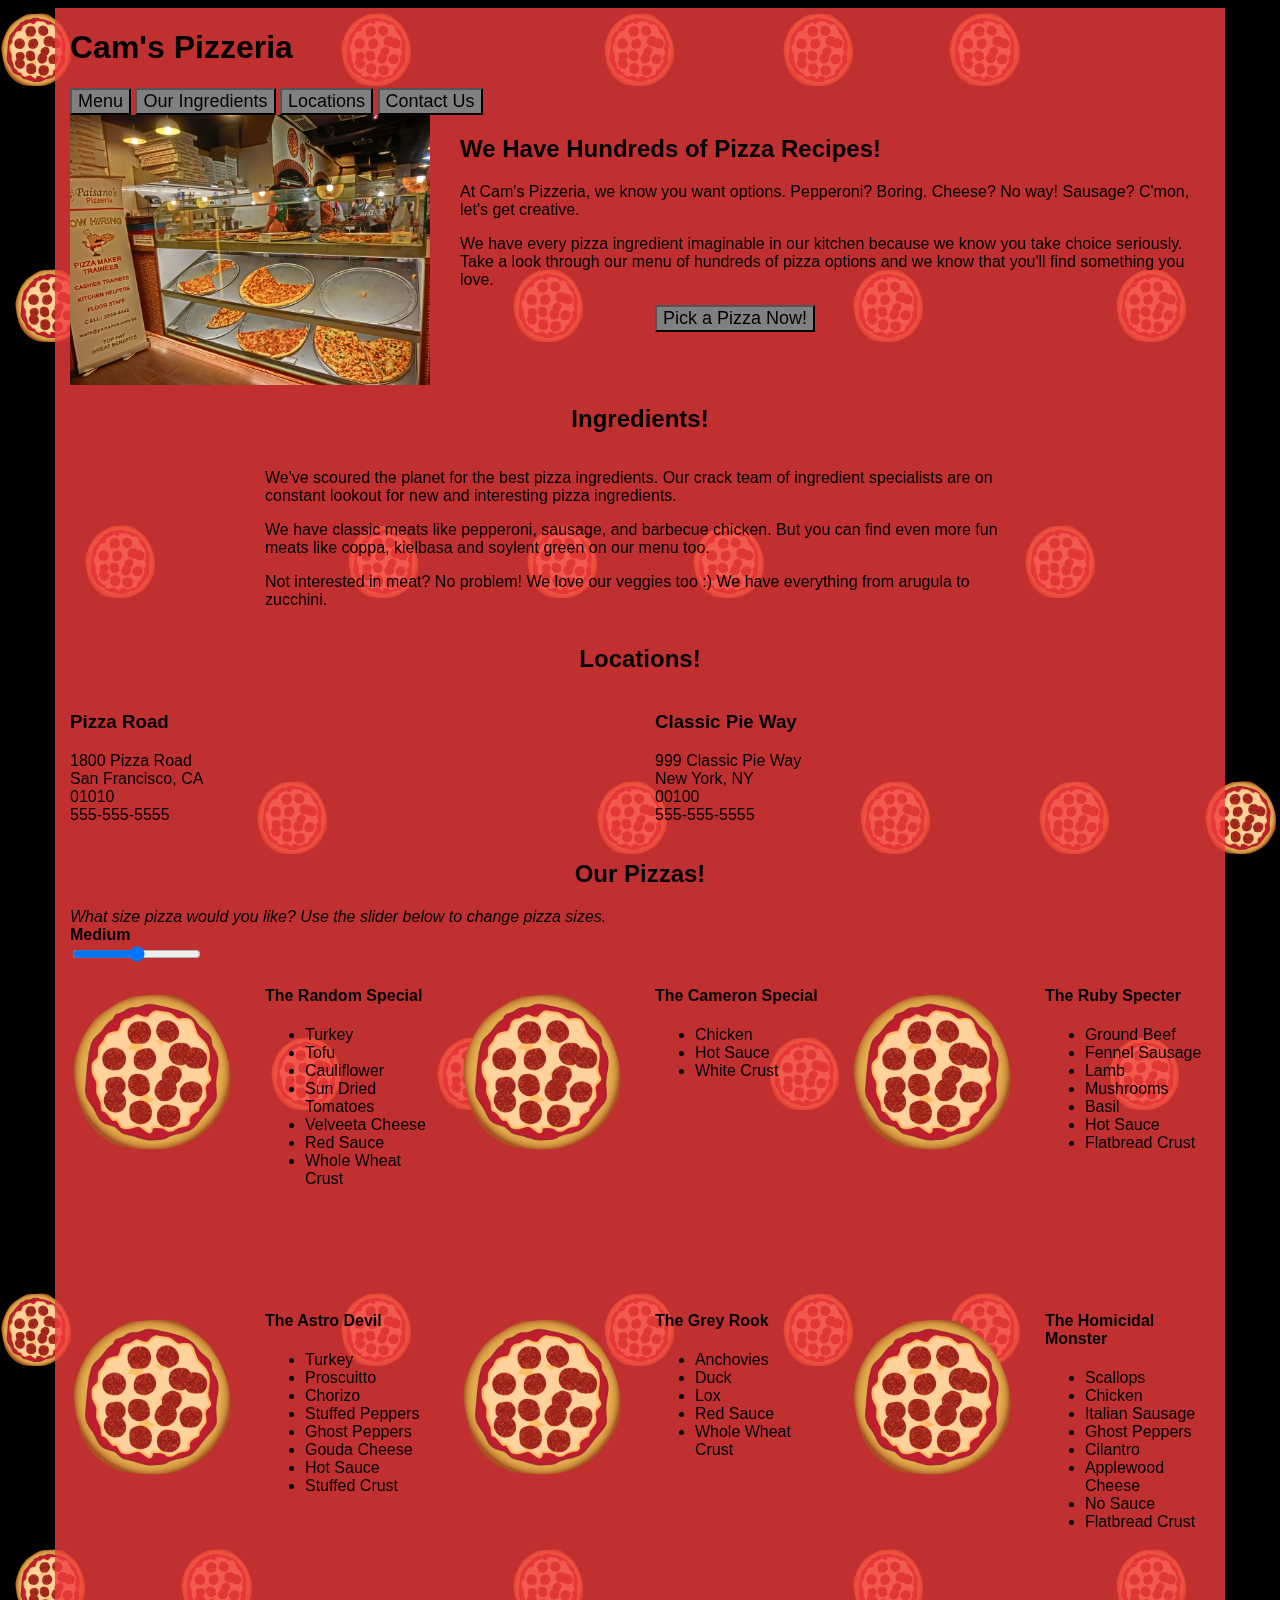
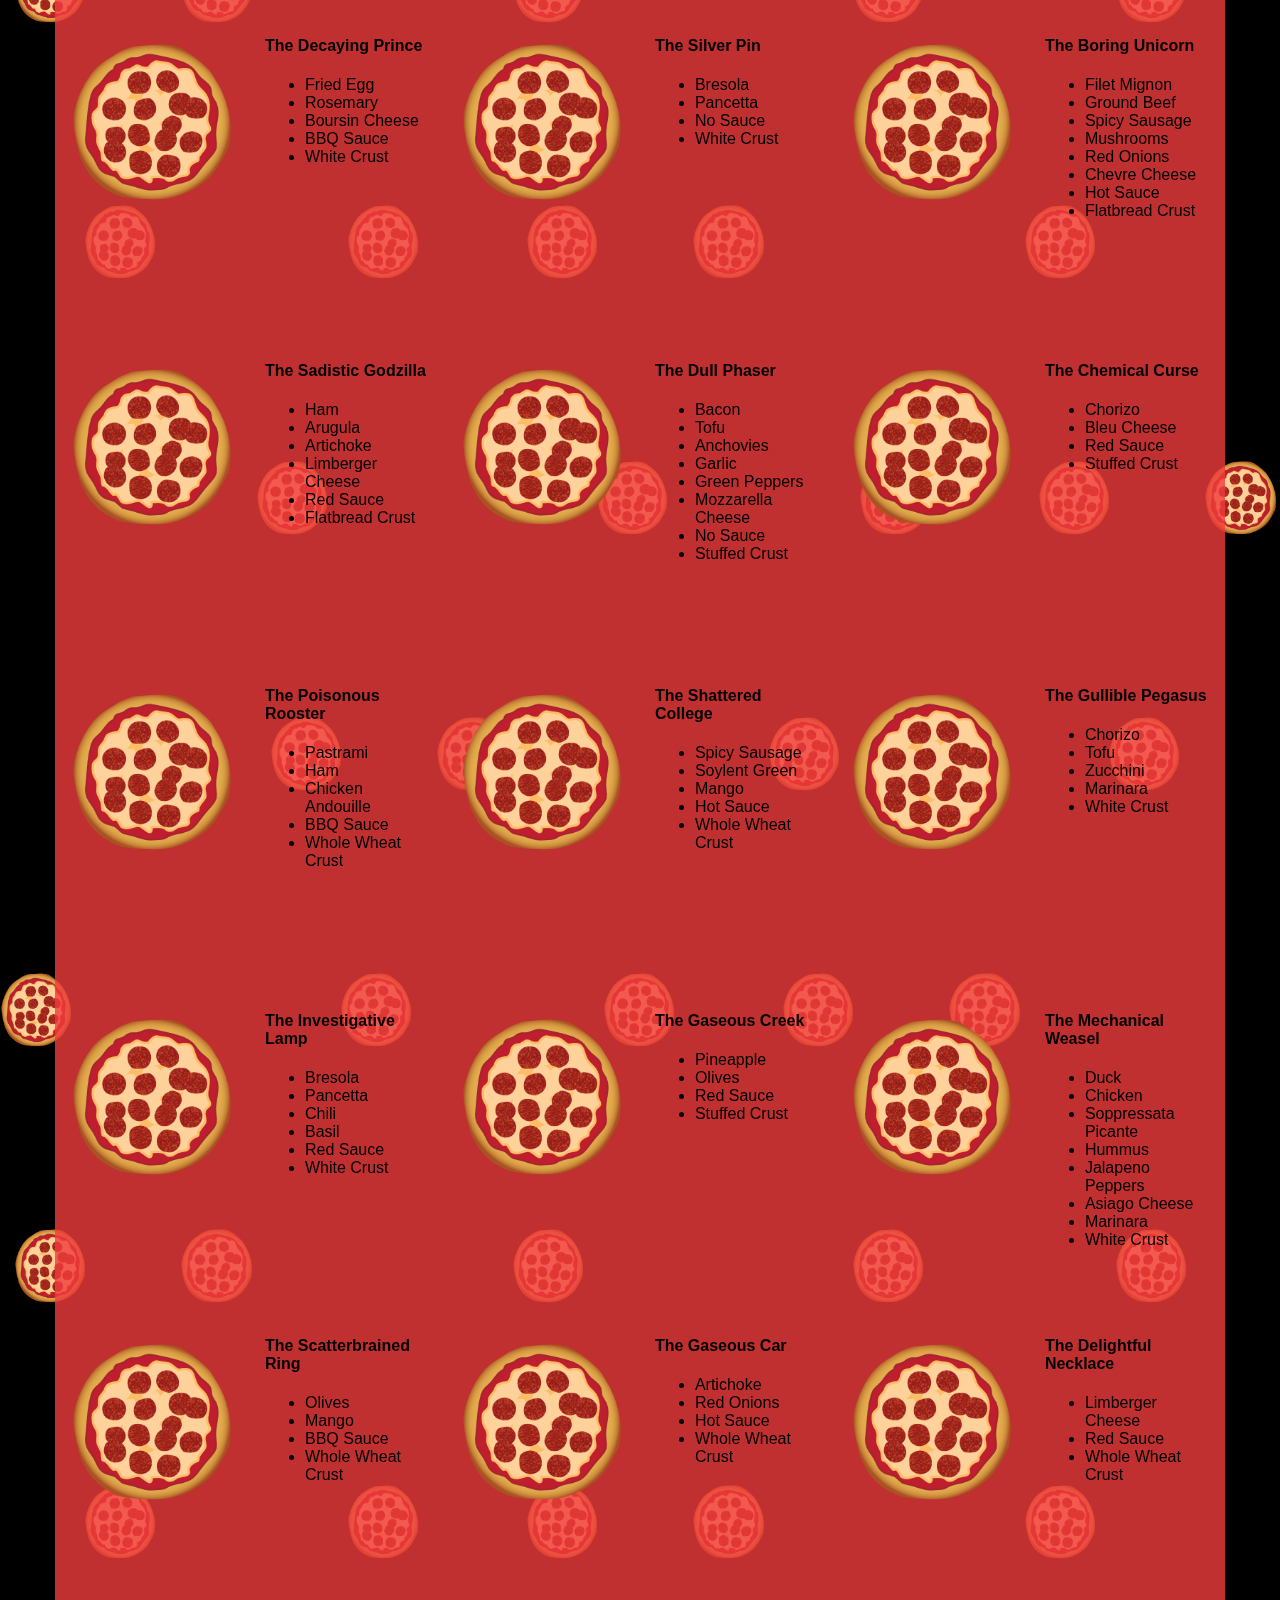
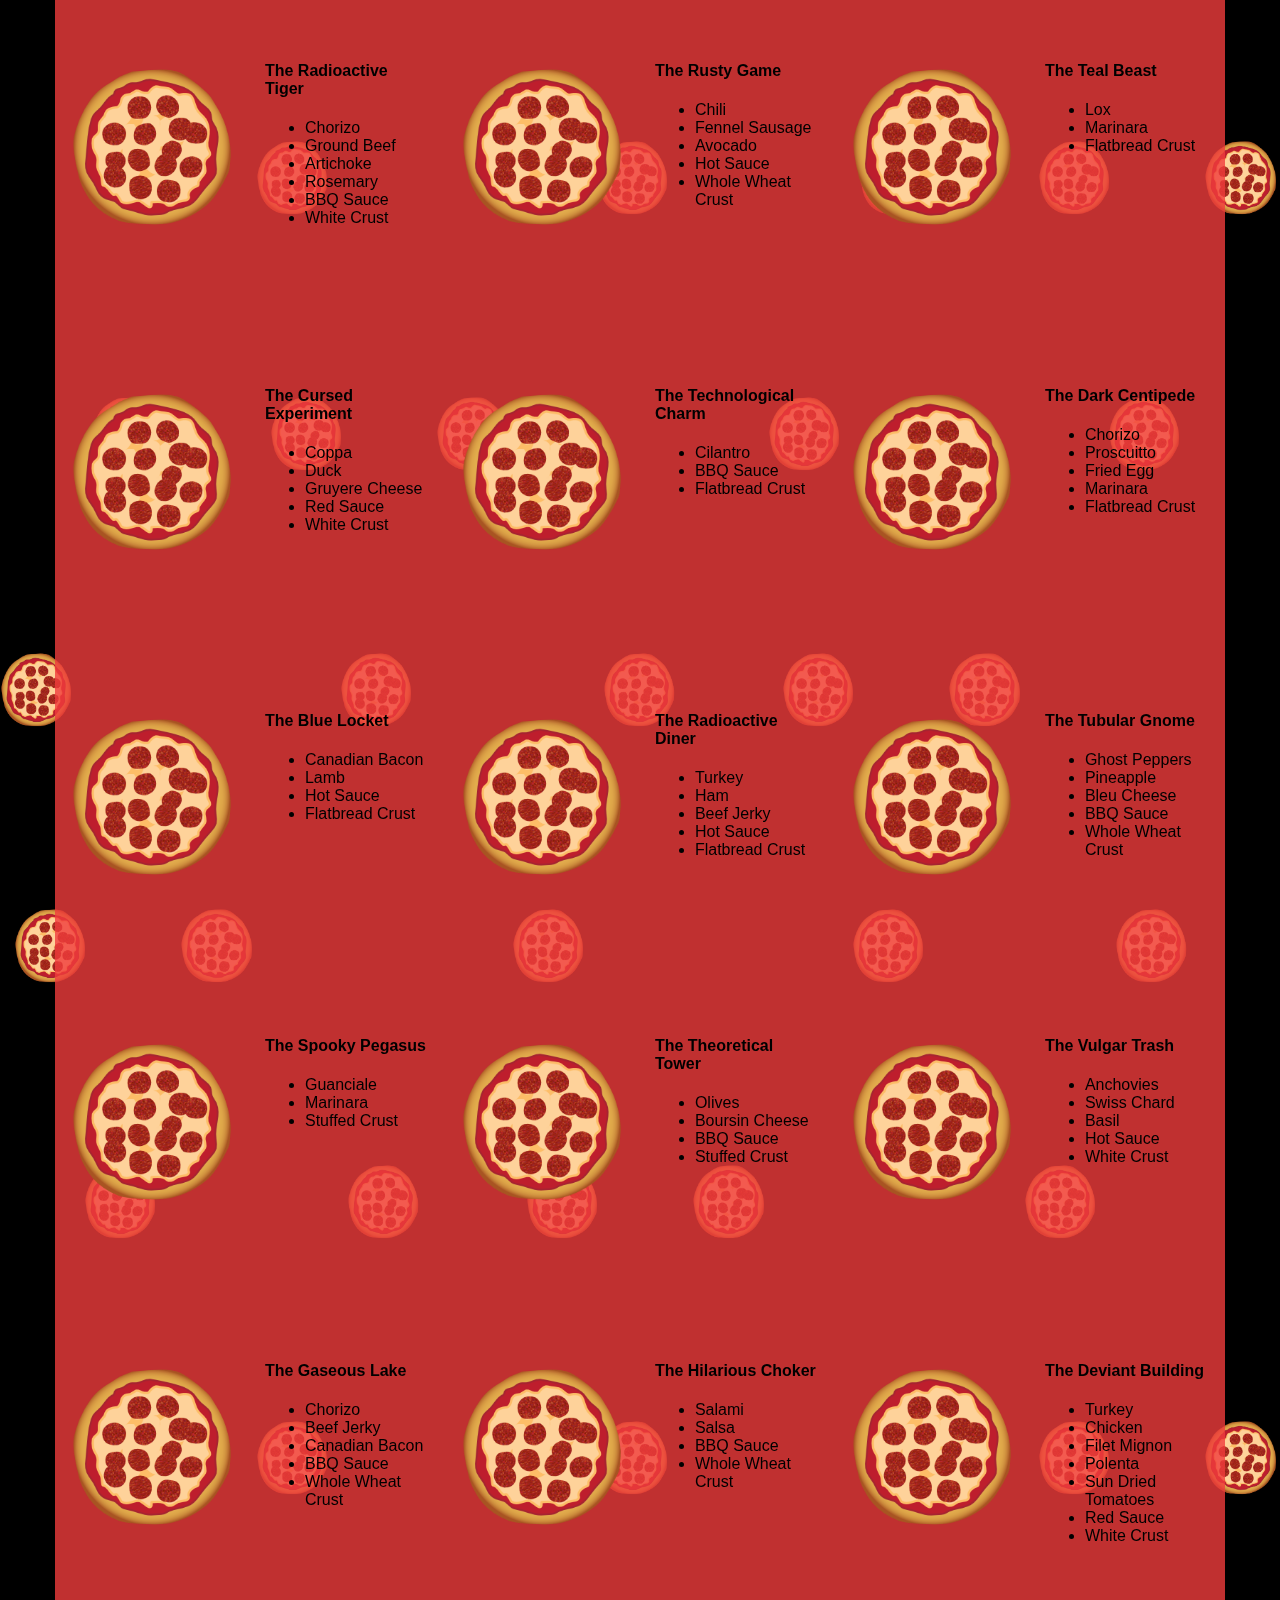
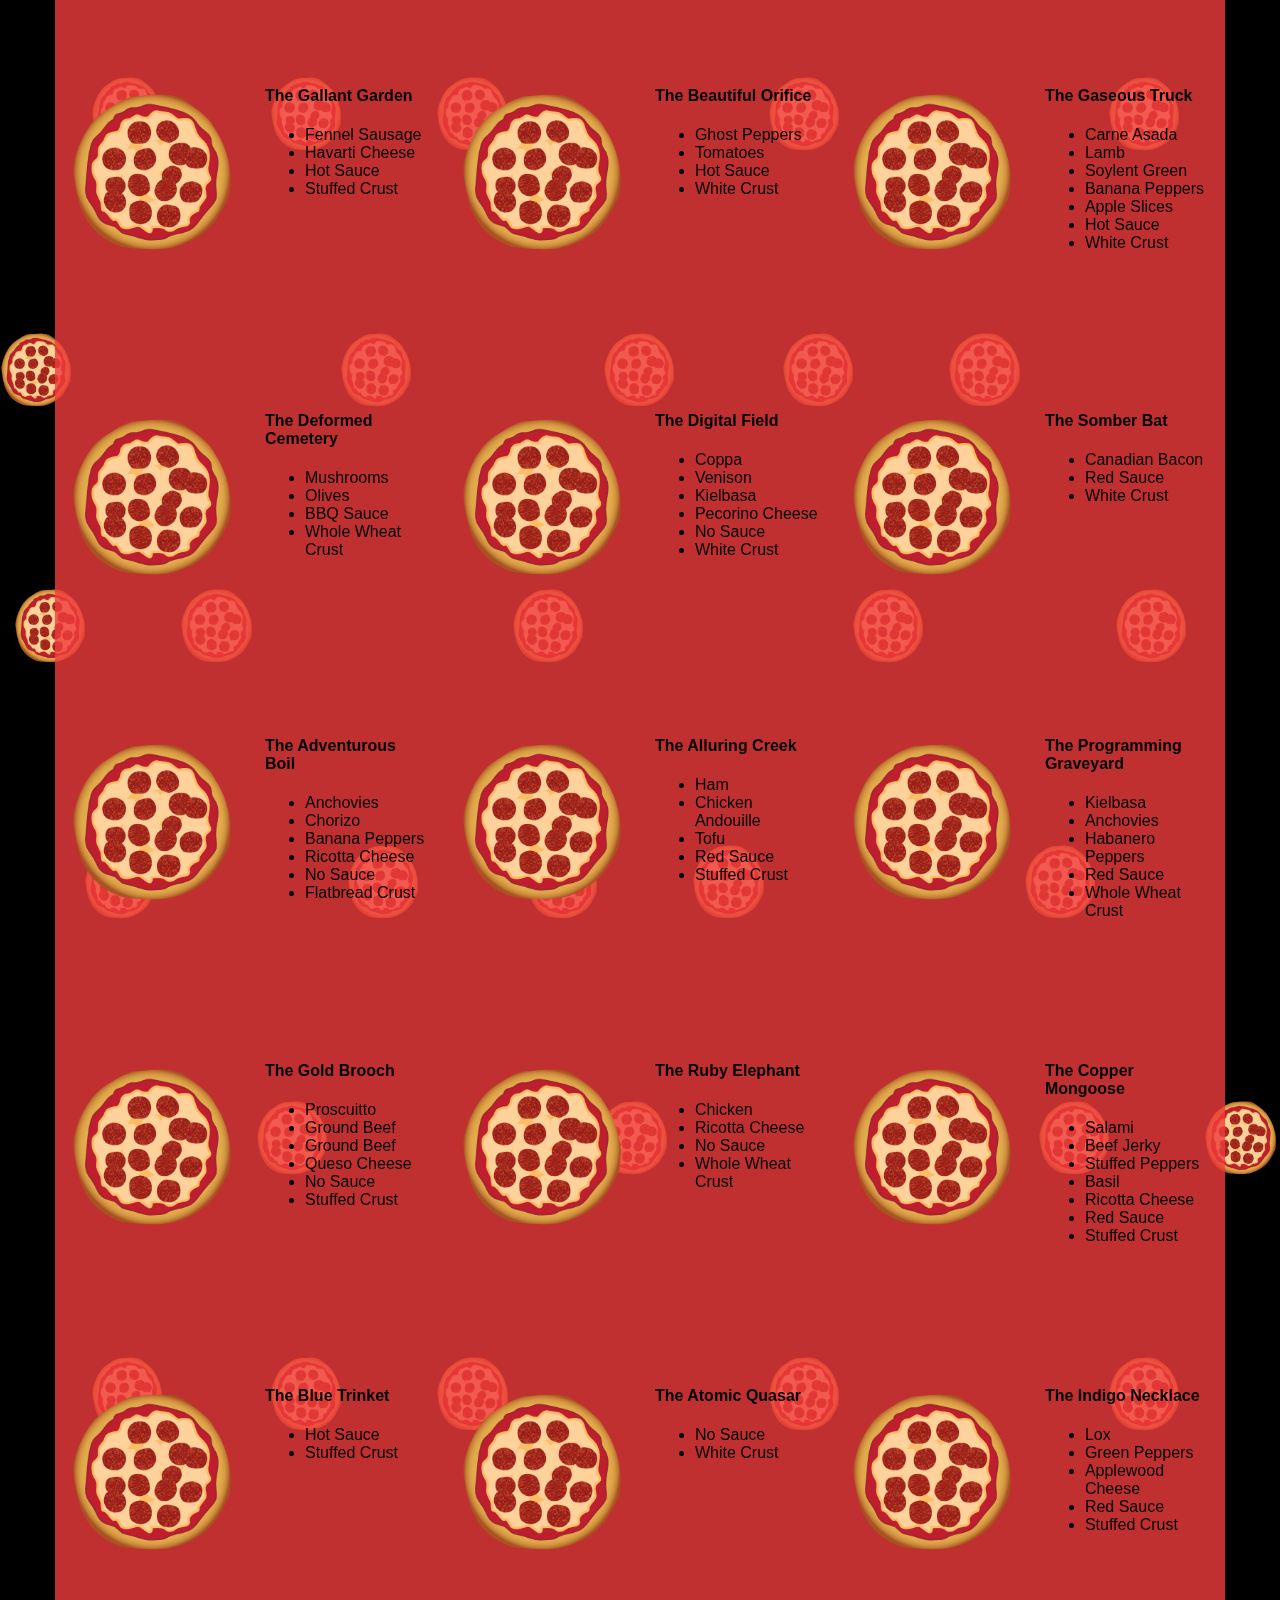
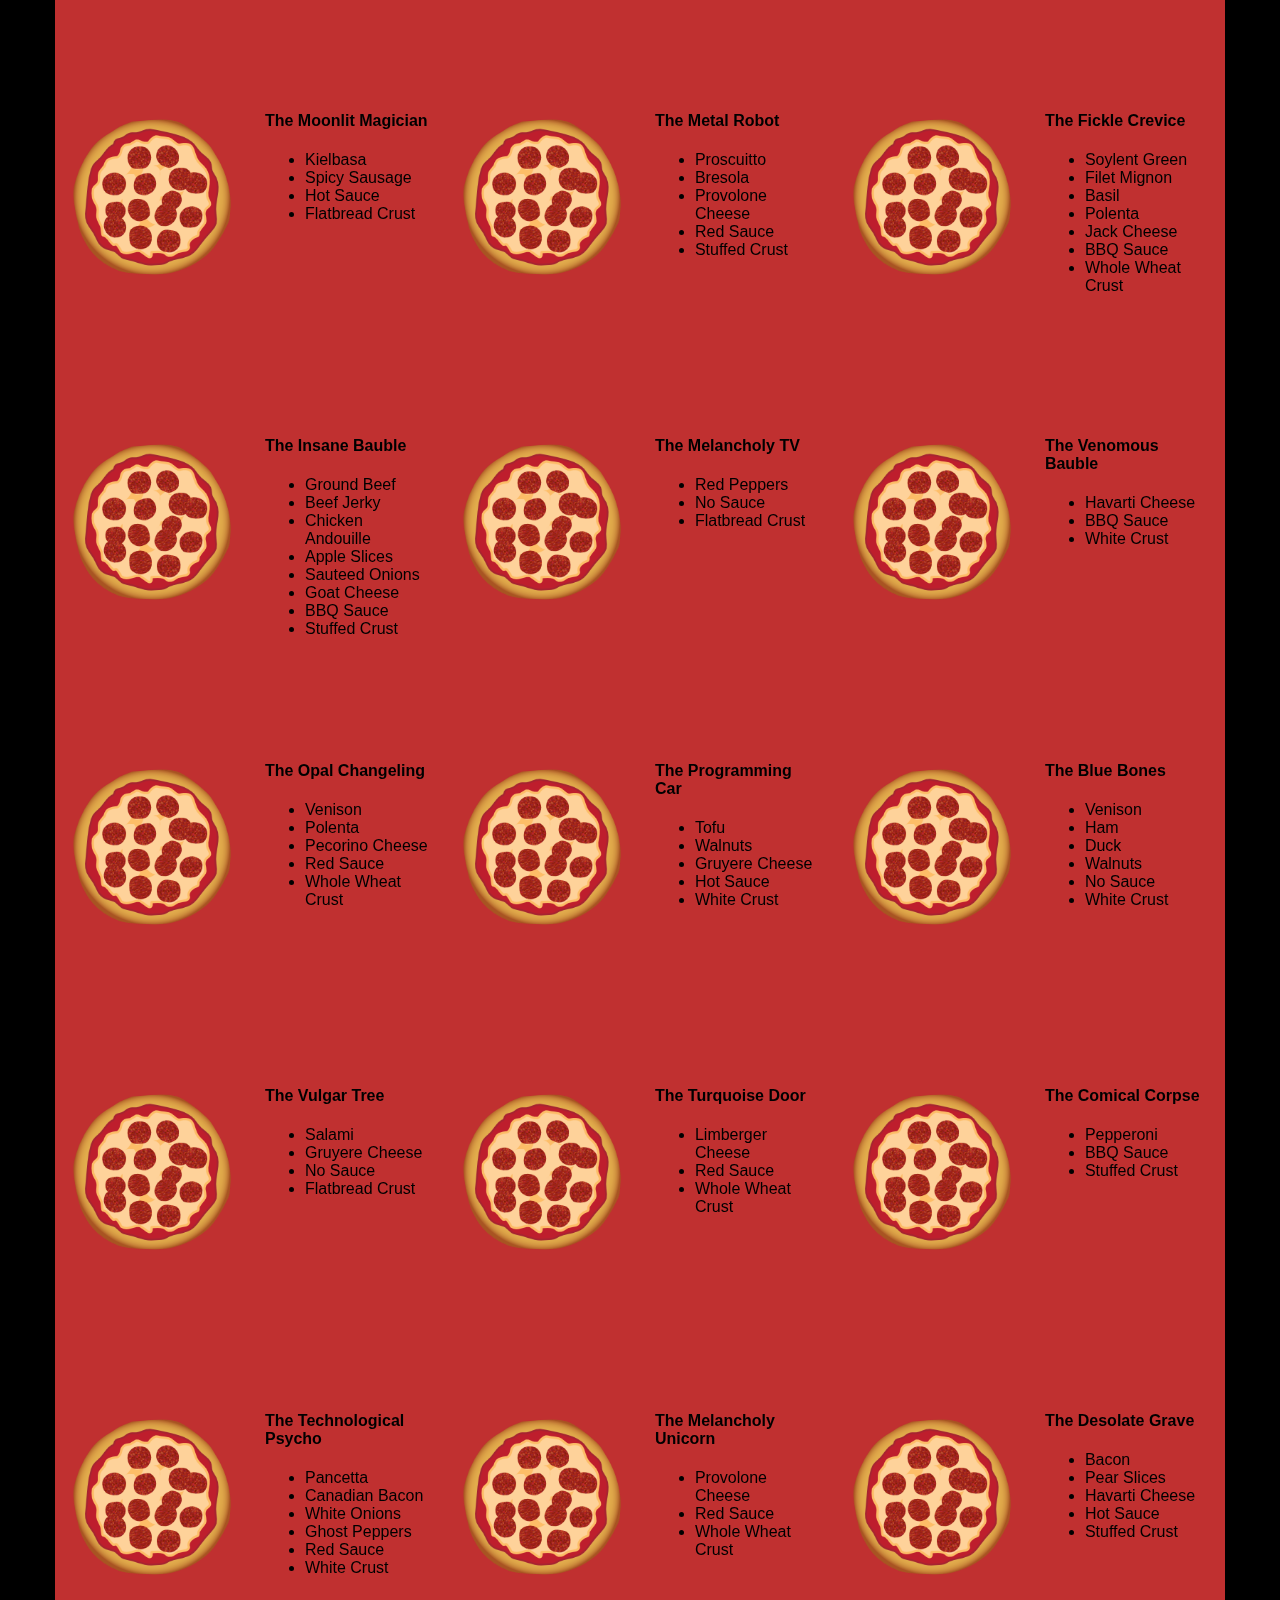
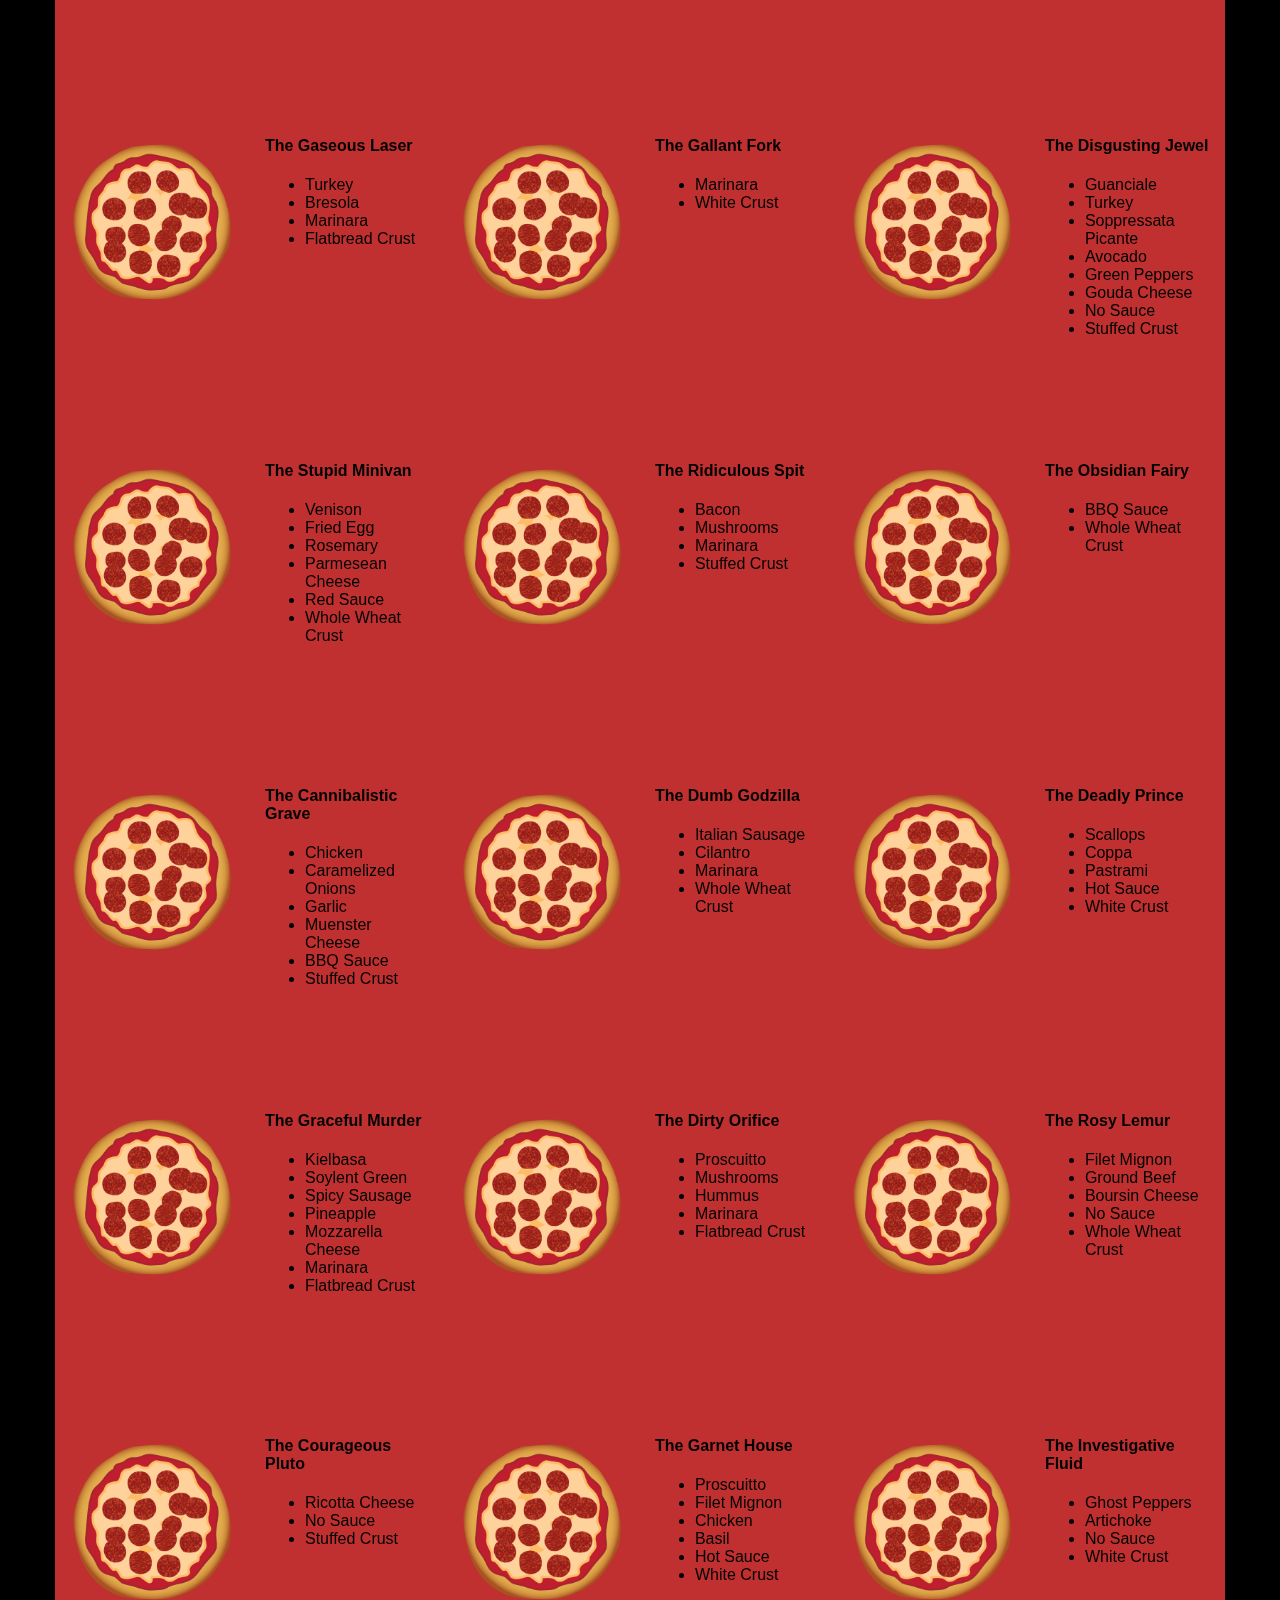
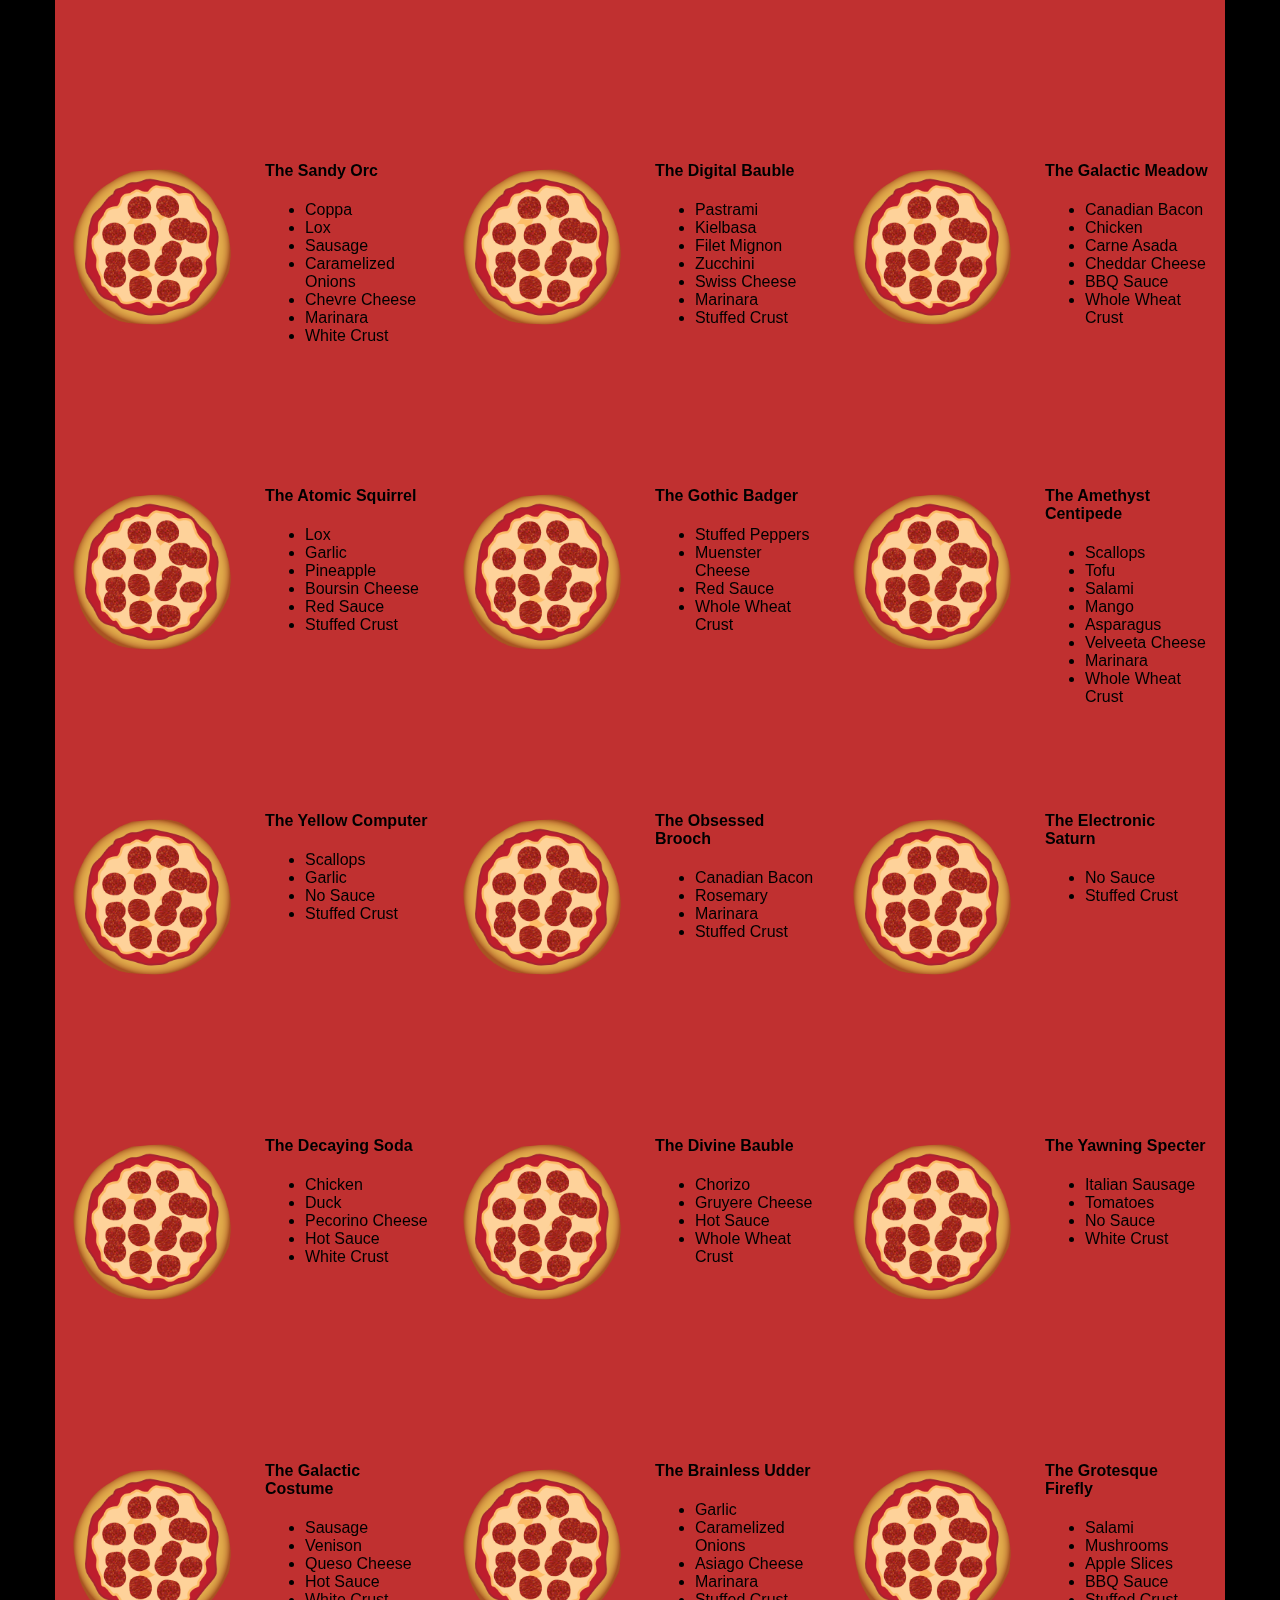
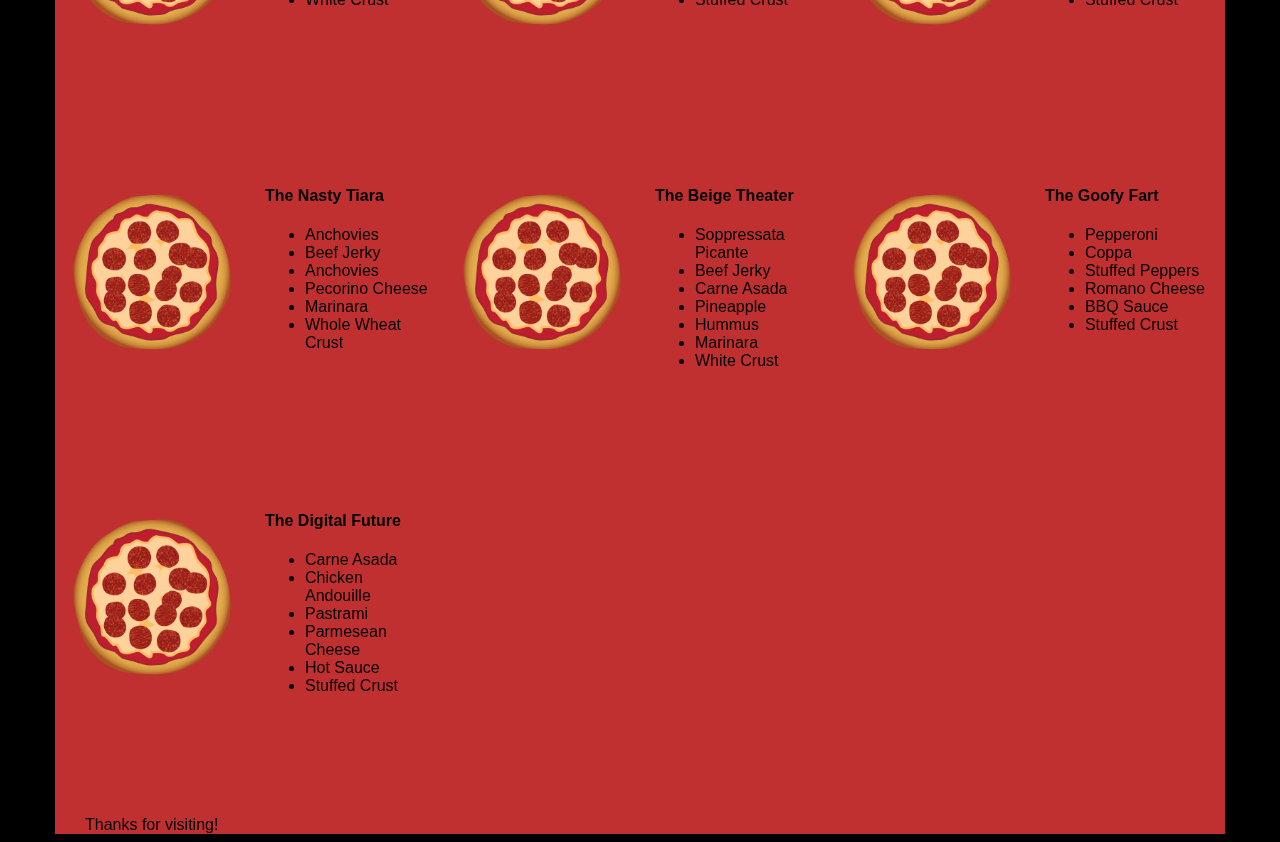
==== 009/index.html @ 25a62c67 "first commit" ====
<!DOCTYPE HTML>
<html>
<head>
    <link rel="stylesheet" href="css/style.css">
    <link rel="stylesheet" href="css/bootstrap-grid.css">
</head>

<body>
<div class="container">
    <div id="header" class="row">
        <div class="col-md-6">
            <div class="row">
                <div class="col-md-12">
                    <h1>Cam's Pizzeria</h1>
                    <div class="row">
                        <div id="menu" class="col-md-12">
                            <form action="#randomPizzas">
                                <input type="submit" value="Menu">
                            </form>
                            <form action="#ingredients">
                                <input type="submit" value="Our Ingredients">
                            </form>
                            <form action="#locations">
                                <input type="submit" value="Locations">
                            </form>
                            <form action="#" onsubmit="alert('Thanks for clicking! This button doesn\'t do anything because this is a fake pizzeria :\)')">
                                <input type="submit" value="Contact Us">
                            </form>
                        </div>
                    </div>
                </div>
            </div>
        </div>
        <div id="movingPizzas1" class="col-md-6">
        </div>
    </div>
    <div id="callToAction" class="row">
        <div class="col-md-4">
            <img src="images/pizzeria.jpg" class="img-responsive"> <!-- Image credit to: http://commons.wikimedia.org/wiki/File:HK_TST_night_%E5%98%89%E8%98%AD%E9%81%93_Granville_Road_restaurant_Paisano's_Pizzeria_pizza_Dec-2013.JPG -->
        </div>
        <div class="col-md-8">
            <div class="row">
                <div class="col-md-12">
                    <h2>We Have Hundreds of Pizza Recipes!</h2>
                    <p>At Cam's Pizzeria, we know you want options. Pepperoni? Boring. Cheese? No way! Sausage? C'mon, let's get creative.</p>

                    <p>We have every pizza ingredient imaginable in our kitchen because we know you take choice seriously. Take a look through our menu of hundreds of pizza options and we know that you'll find something you love.</p>
                </div>
            </div>
            <div class="row">
                <div class="col-md-6 col-md-push-3">
                    <form action="#randomPizzas">
                        <input type="submit" value="Pick a Pizza Now!">
                    </form>
                </div>
            </div>
        </div>
    </div>
    <div id="ingredients" class="row">
        <div class="col-md-8 col-md-push-2">
            <div class="row">
                <div class="col-md-12 centered">
                    <h2>Ingredients!</h2>
                </div>
            </div>
            <div class="row">
                <div class="col-md-12">
                    <p>We've scoured the planet for the best pizza ingredients. Our crack team of ingredient specialists are on constant lookout for new and interesting pizza ingredients.</p>

                    <p>We have classic meats like pepperoni, sausage, and barbecue chicken. But you can find even more fun meats like coppa, kielbasa and soylent green on our menu too.</p>

                    <p>Not interested in meat? No problem! We love our veggies too :) We have everything from arugula to zucchini.</p>
                </div>
            </div>
        </div>
    </div>
    <div id="locations" class="row">
        <div class="col-md-12">
            <h2 style="text-align: center">Locations!</h2>
            <div class="row">
                <div class="col-md-6">
                    <h3>Pizza Road</h3>
                    <p>1800 Pizza Road<br>San Francisco, CA<br>01010<br>555-555-5555</p>
                </div>
                <div class="col-md-6">
                    <h3>Classic Pie Way</h3>
                    <p>999 Classic Pie Way<br>New York, NY<br>00100<br>555-555-5555</p>
                </div>
            </div>
        </div>
    </div>
    <div id="pizzaGenerator" class="row">
        <div class="col-md-12">
            <h2 style="text-align: center">Our Pizzas!</h2>
            <div class="row">
                <div class="col-md-12">
                    <em>What size pizza would you like? Use the slider below to change pizza sizes.</em>
                </div>
                <div id="pizzaSize" class="col-md-6">Medium</div>
                <div class="col-md-12">
                    <input id="sizeSlider" type="range" min="1" max="3" value="2" step="1" onchange="resizePizzas(this.value)"></input>
                </div>
            </div>
            <div id="randomPizzas" class="row">
                <div id="pizza0" class="randomPizzaContainer" style="width:33.33%;">
                    <div class="col-md-6">
                        <img src="images/pizza.png" class="img-responsive">
                    </div>
                    <div class="col-md-6">
                        <h4>The Random Special</h4>
                        <ul>
                            <li>Turkey</li>
                            <li>Tofu</li>
                            <li>Cauliflower</li>
                            <li>Sun Dried Tomatoes</li>
                            <li>Velveeta Cheese</li>
                            <li>Red Sauce</li>
                            <li>Whole Wheat Crust</li>
                        </ul>
                    </div>
                </div>
                <div id="pizza1" class="randomPizzaContainer" style="width:33.33%;">
                    <div class="col-md-6">
                        <img src="images/pizza.png" class="img-responsive">
                    </div>
                    <div class="col-md-6">
                        <h4>The Cameron Special</h4>
                        <ul>
                            <li>Chicken</li>
                            <li>Hot Sauce</li>
                            <li>White Crust</li>
                        </ul>
                    </div>
                </div>
            </div>
        </div>
    </div>
    <div id="footer" class="col-md-12">Thanks for visiting!</div>
</div>
<script type="text/javascript" src="js/main.js"></script>
</body>

</html>
---- 009/css/style.css ----
/** {
  outline: 1px solid red !important;
}*/
* {
    -webkit-box-sizing: border-box;
    -moz-box-sizing: border-box;
    -box-sizing: border-box;
}

body {
    font-family: "Trebuchet MS", Helvetica, sans-serif;
    background: black;
}

input {
    background: grey;
    font-size: 18px;
}

form {
    display: inline-block;
}

.centered {
    text-align: center;
}

#pizzaSize {
    font-weight: 800;
}

.mover {
    position: fixed;
    width: 256px;
    z-index: -1;
}

.randomPizzaContainer {
    float: left;
    display: flex;
}

.randomPizzaContainer:after {
    content: "";
    display: table;
    clear:both;
}

.container {
    background-color: rgba(240, 60, 60, 0.8);
}
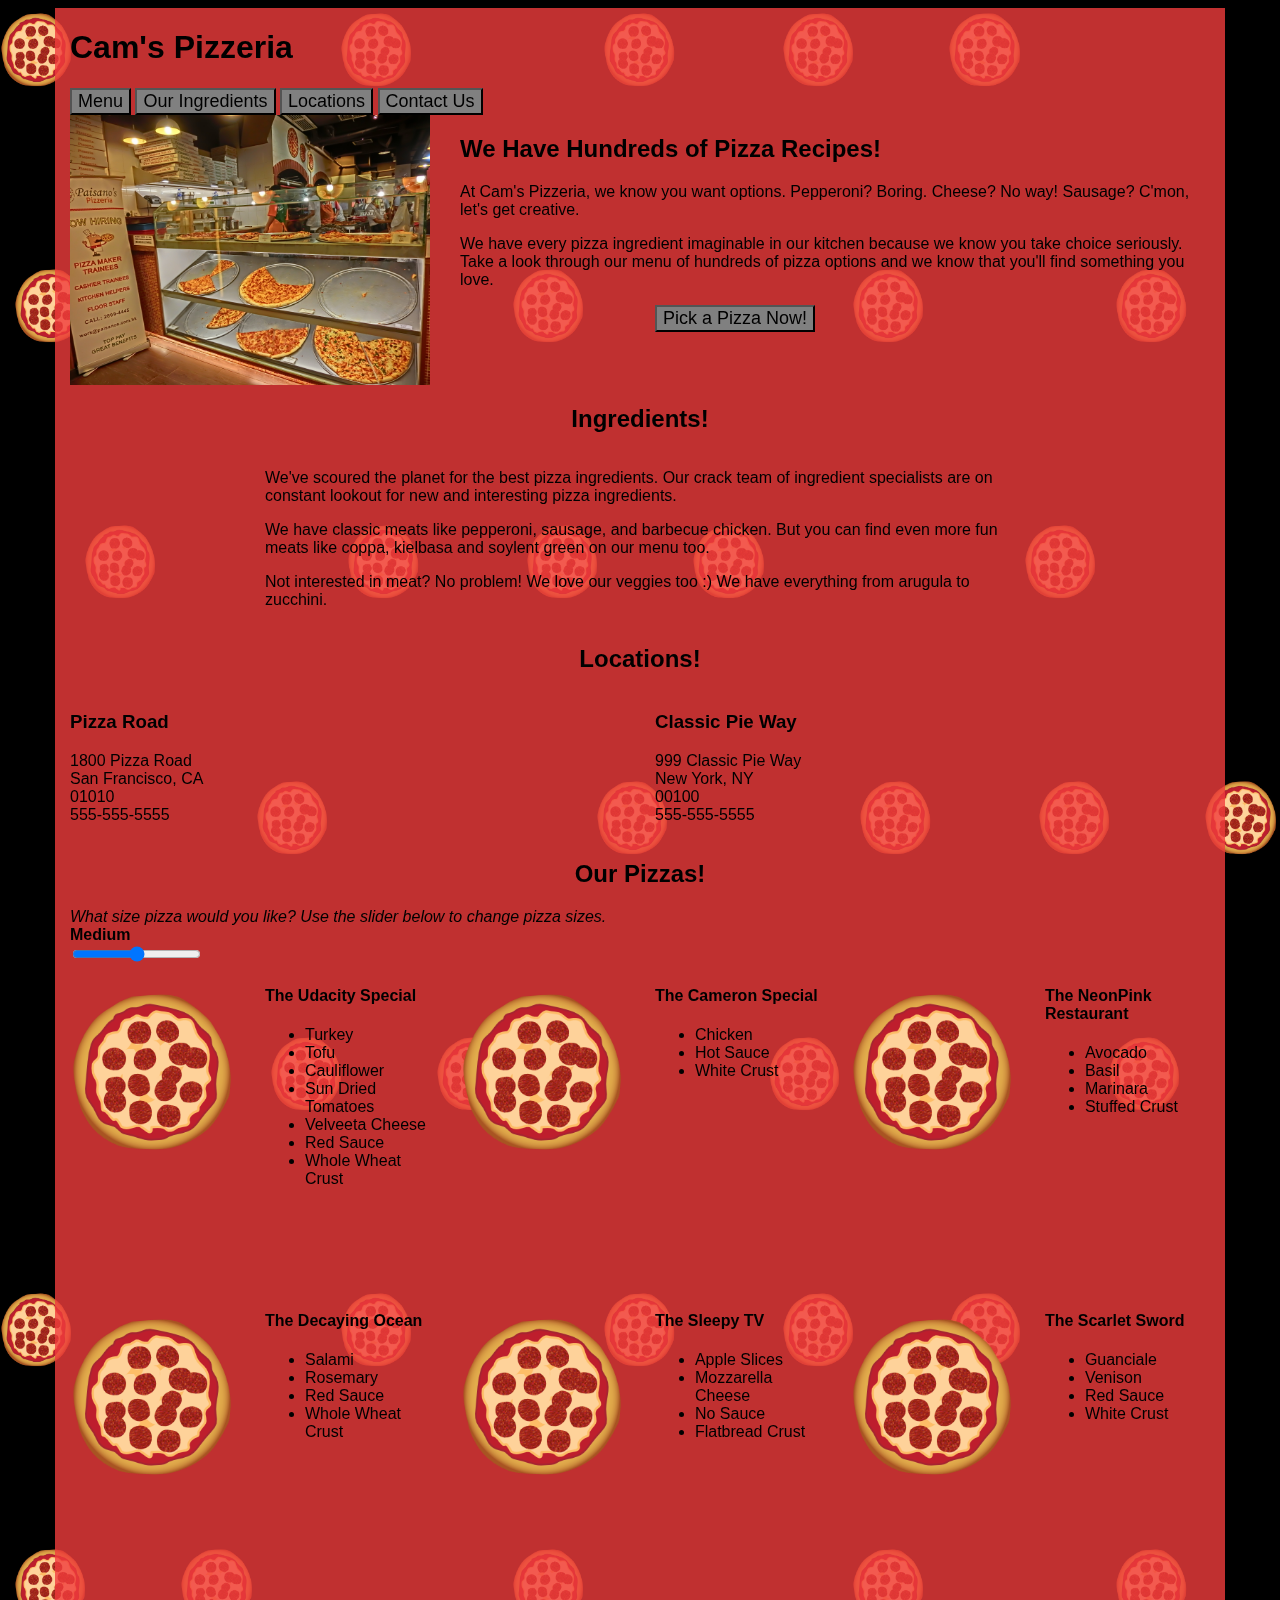
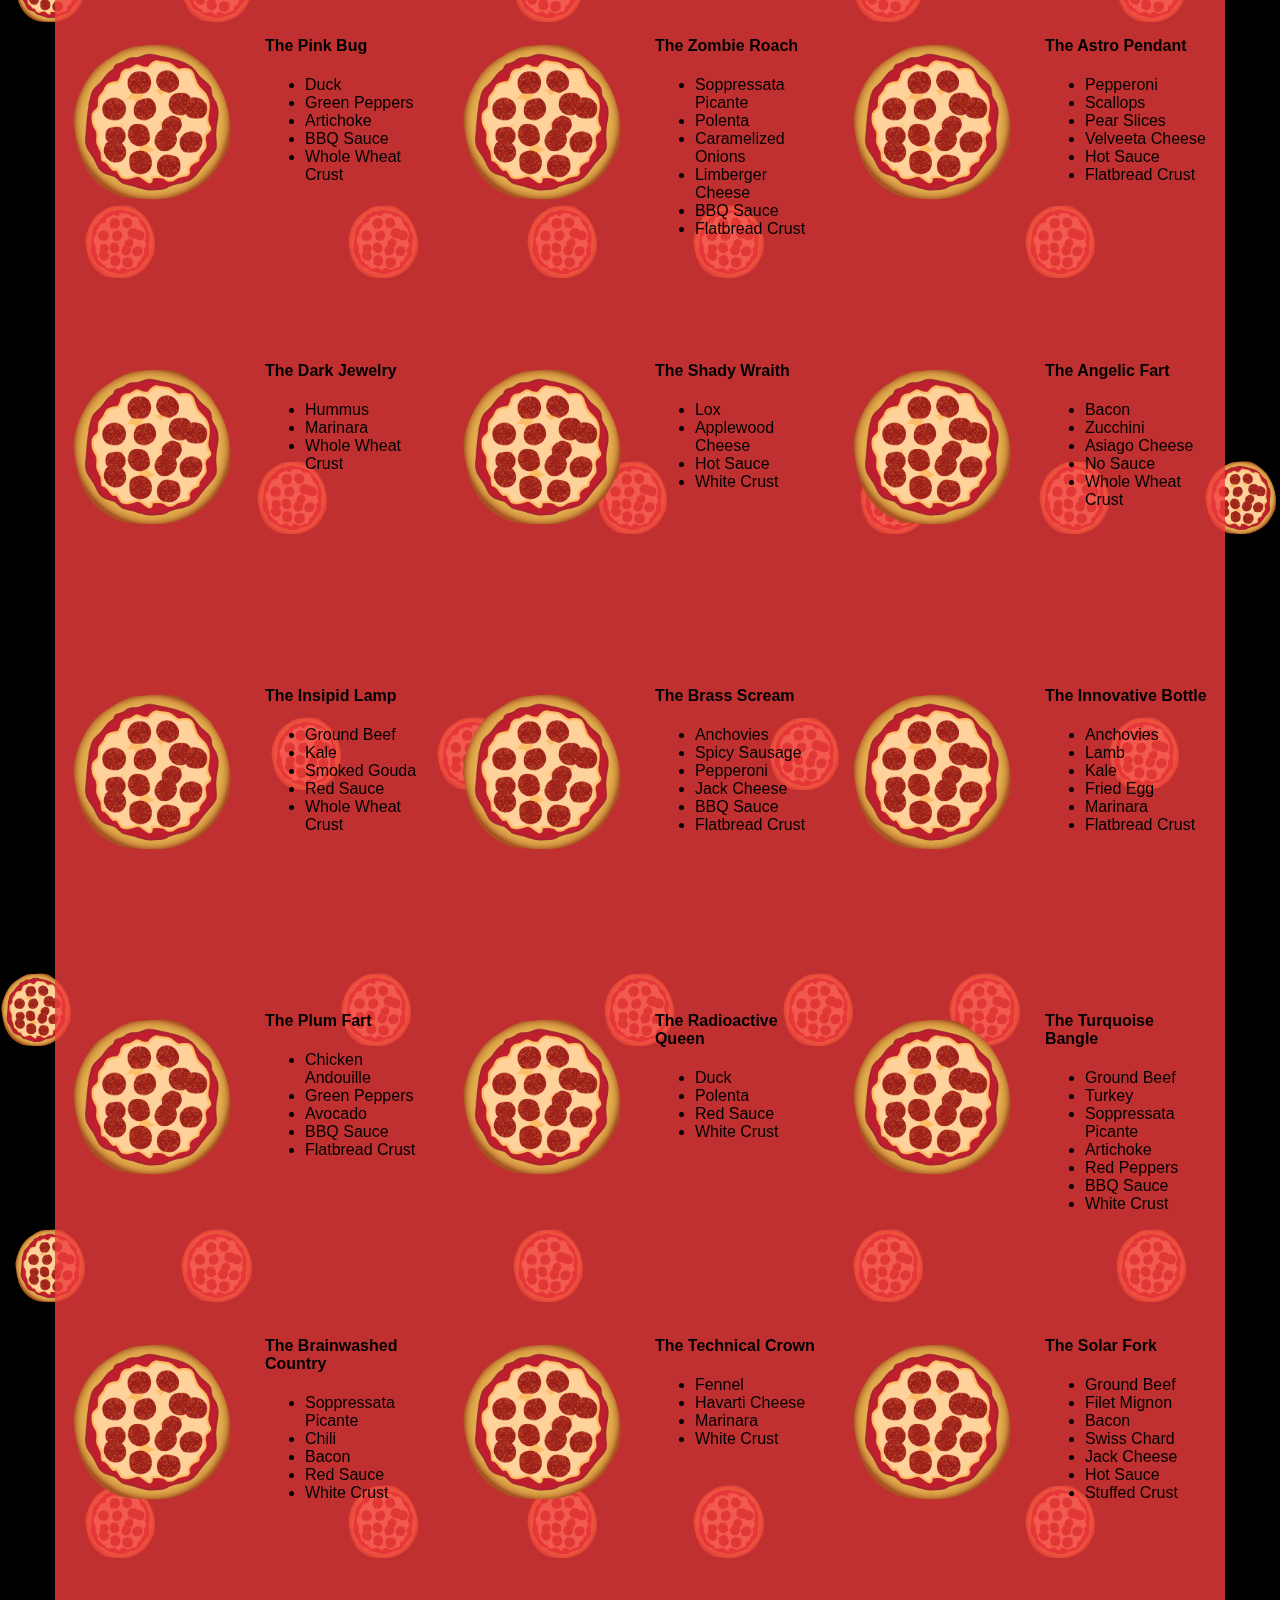
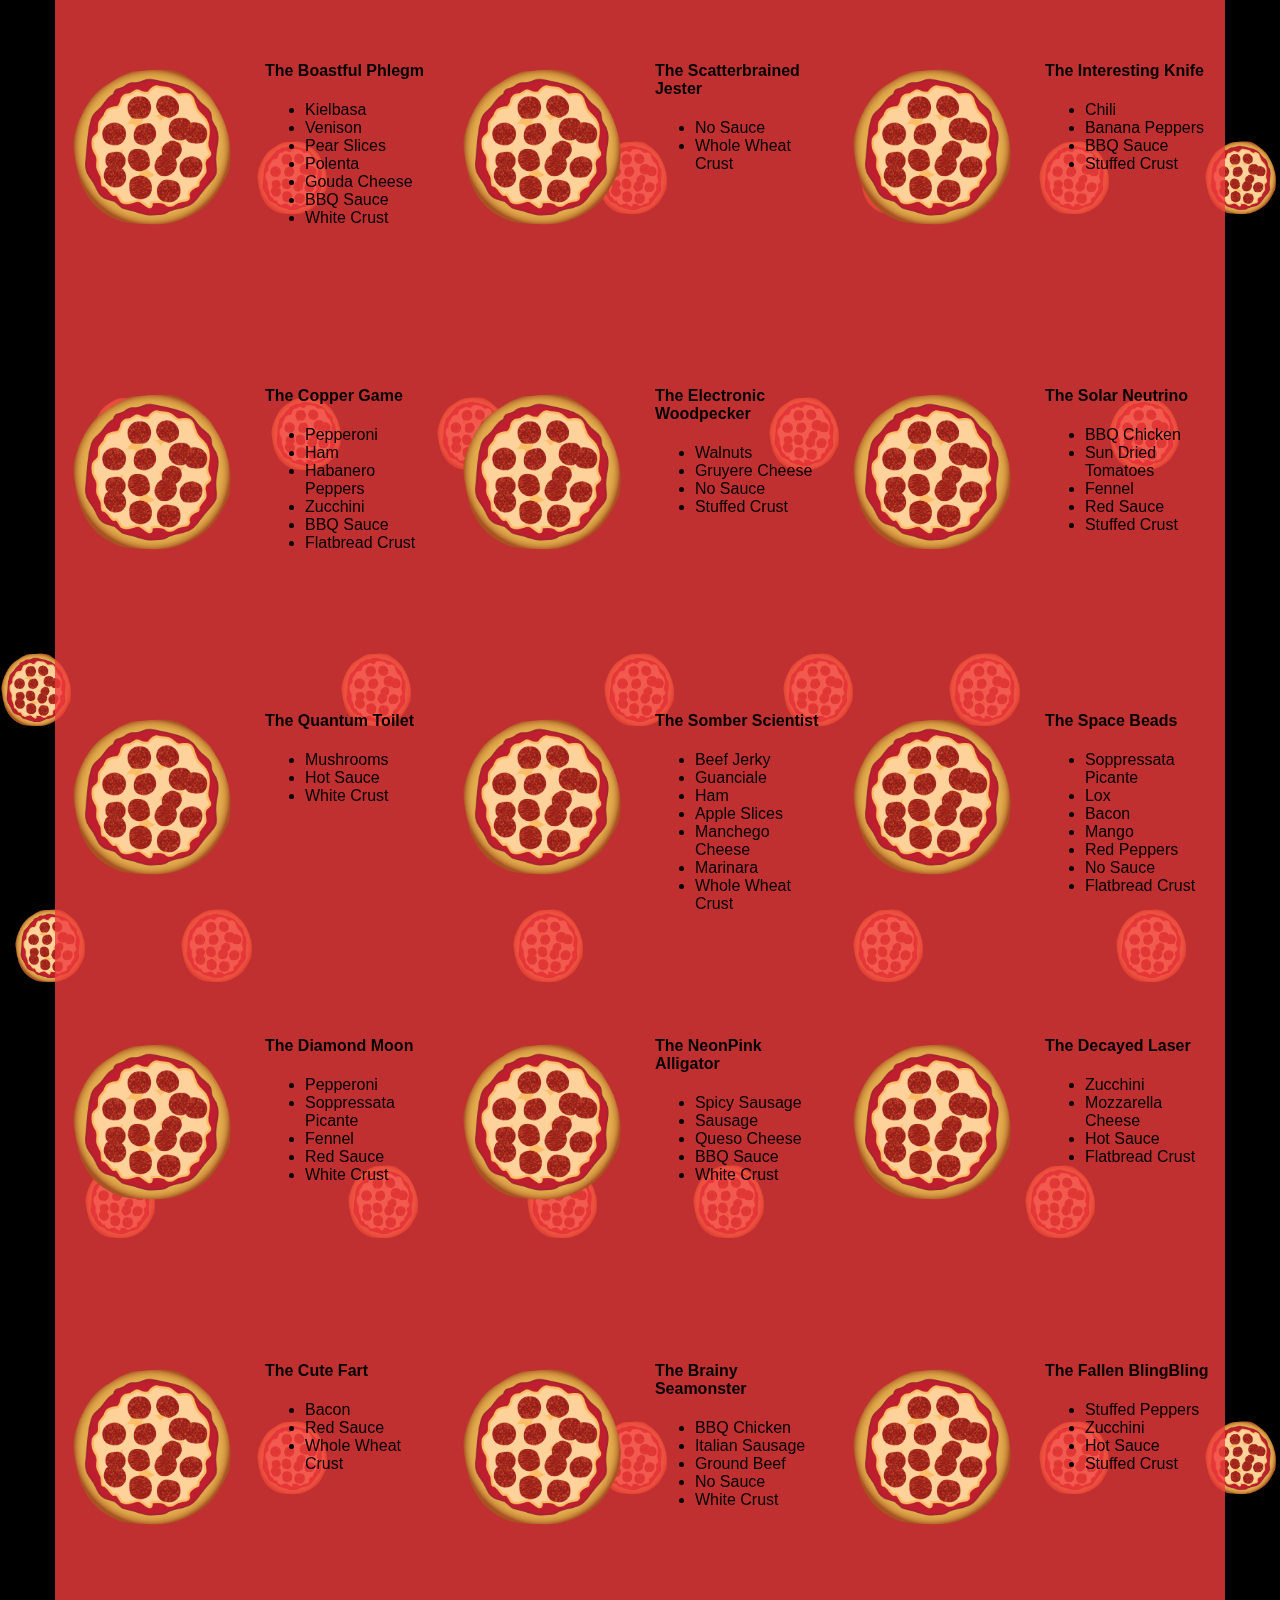
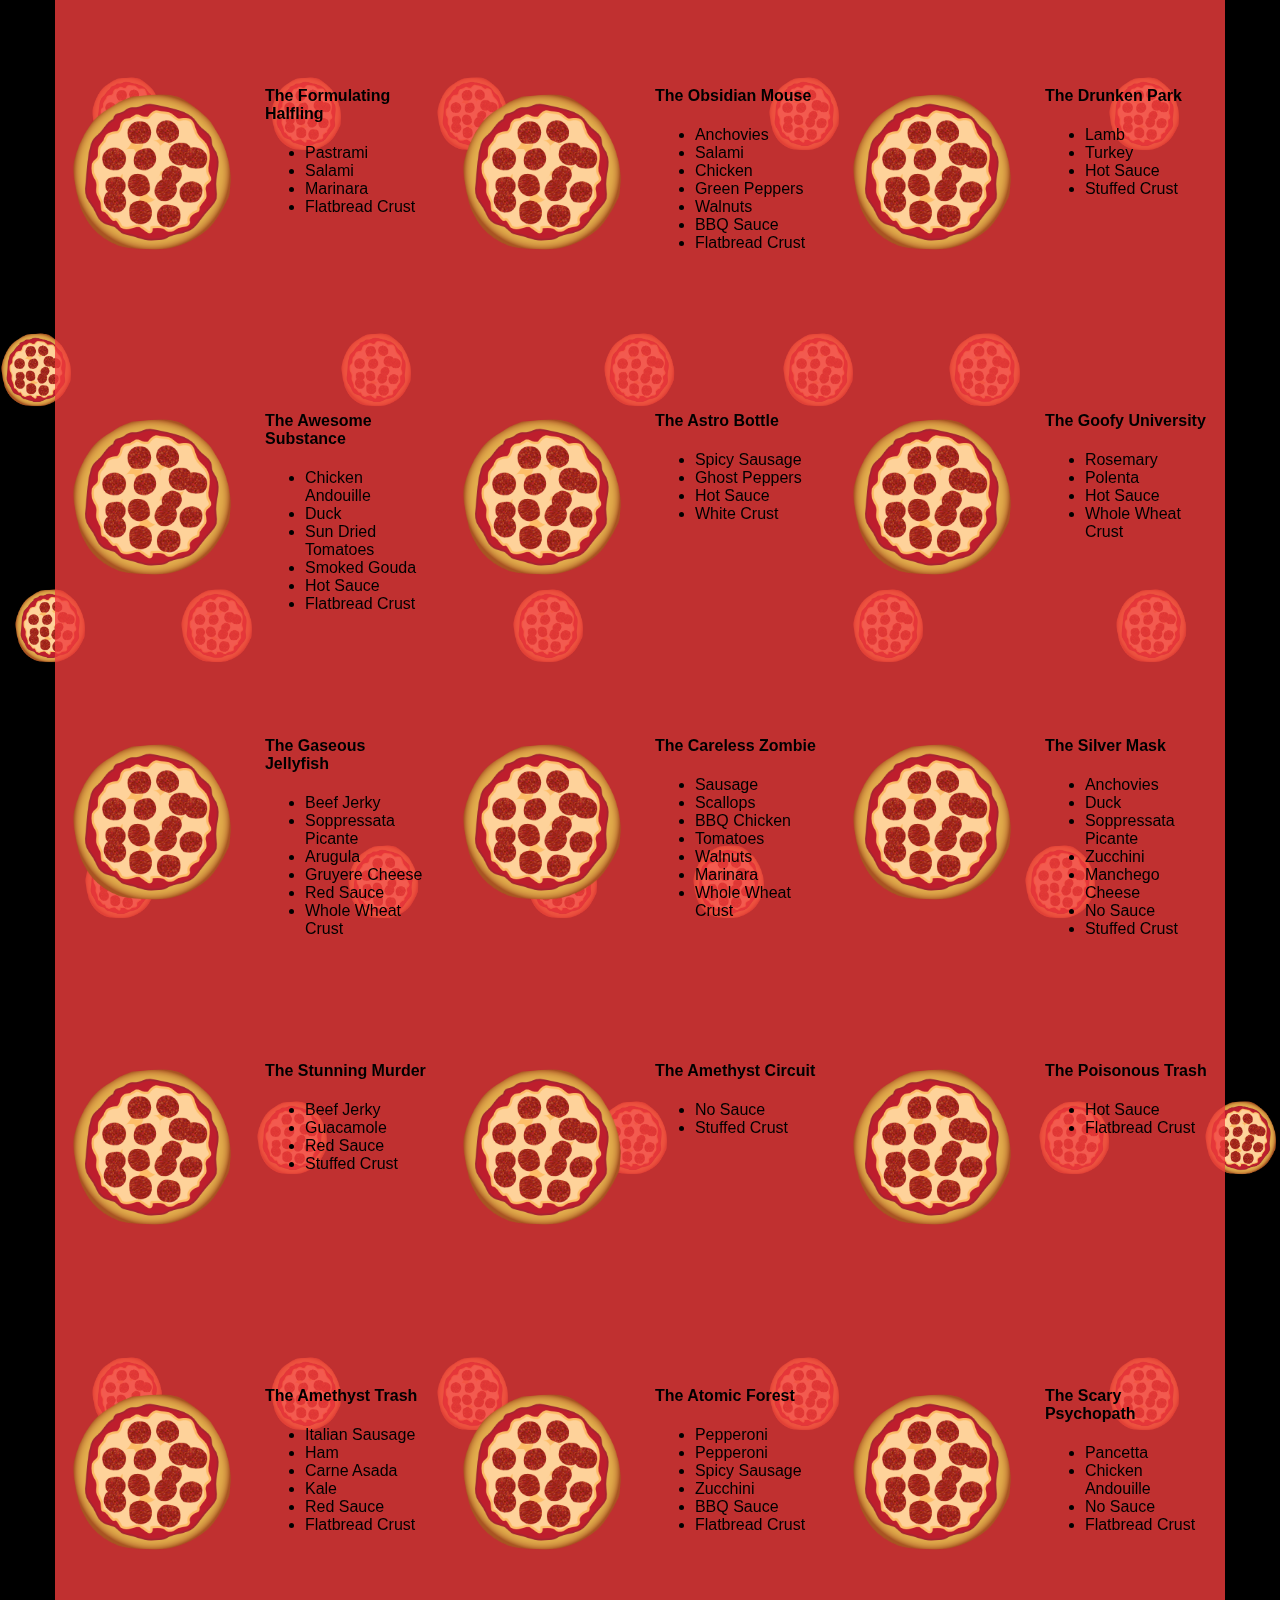
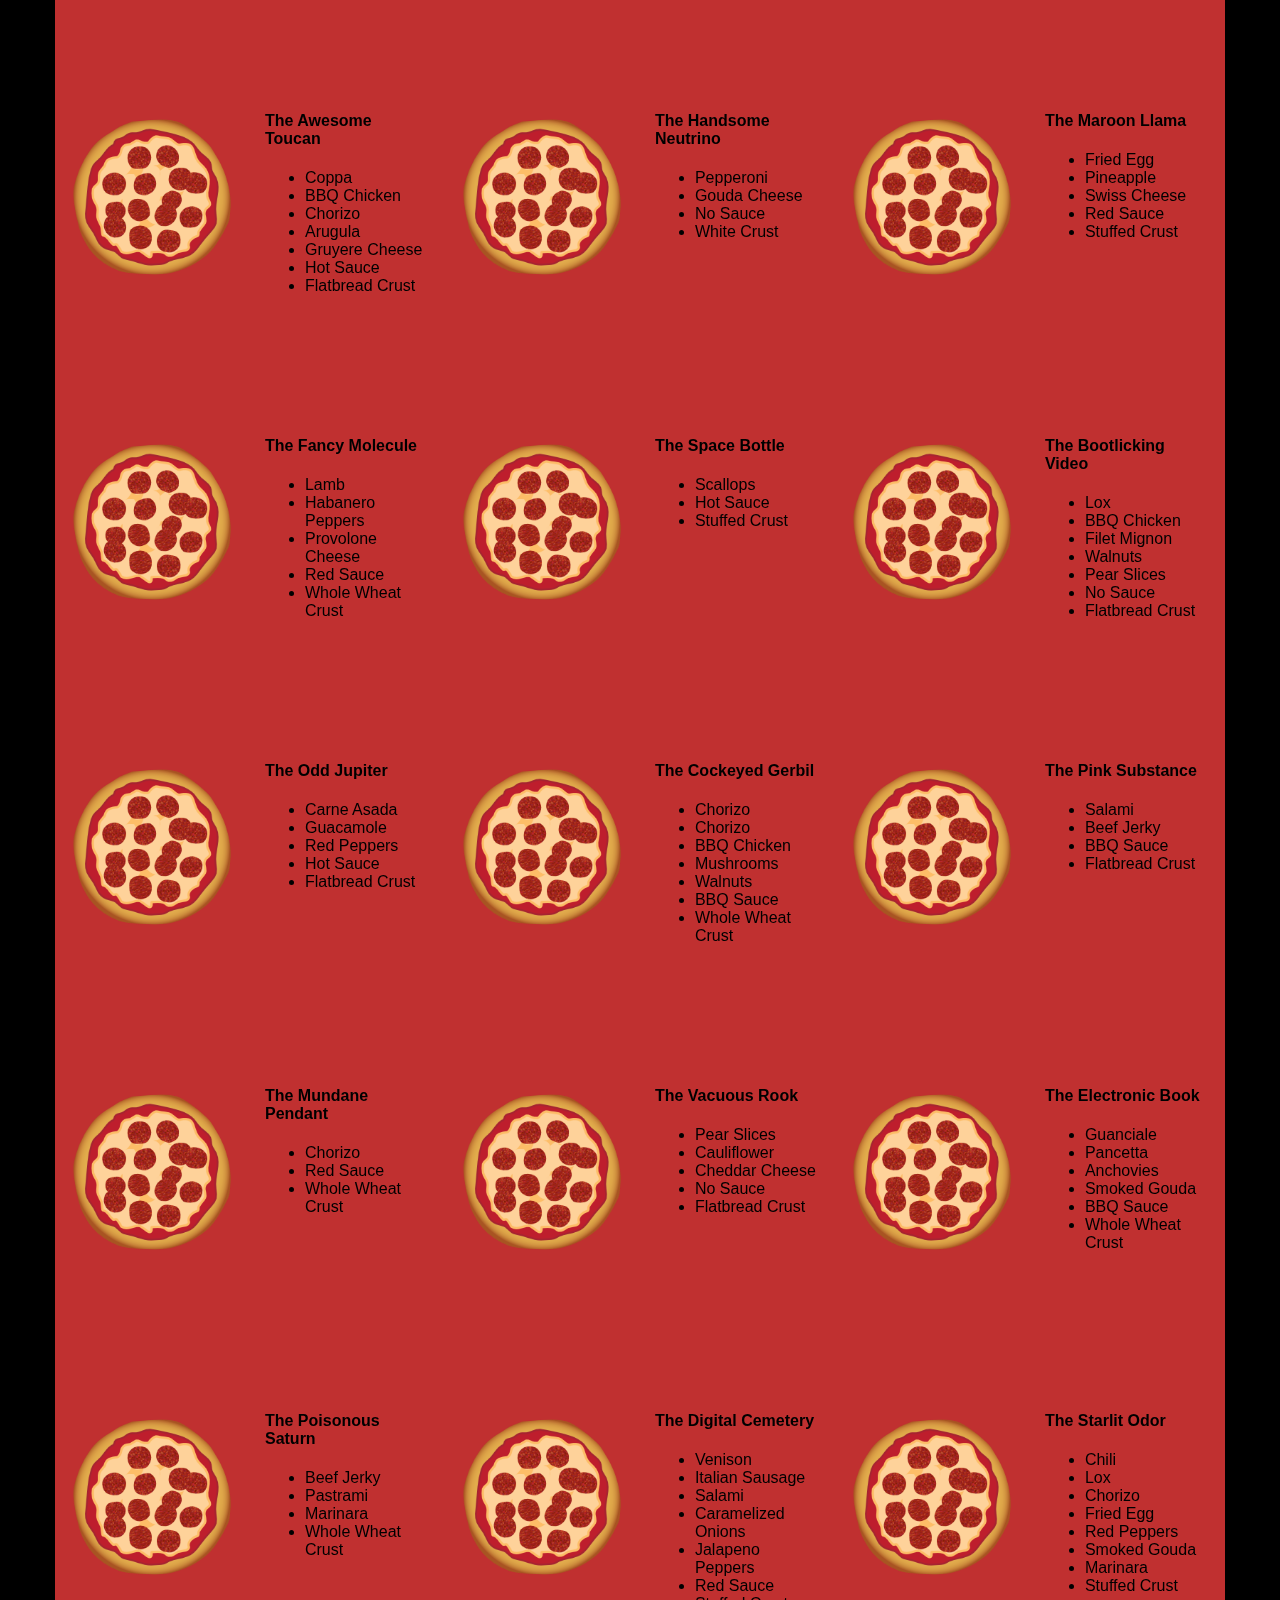
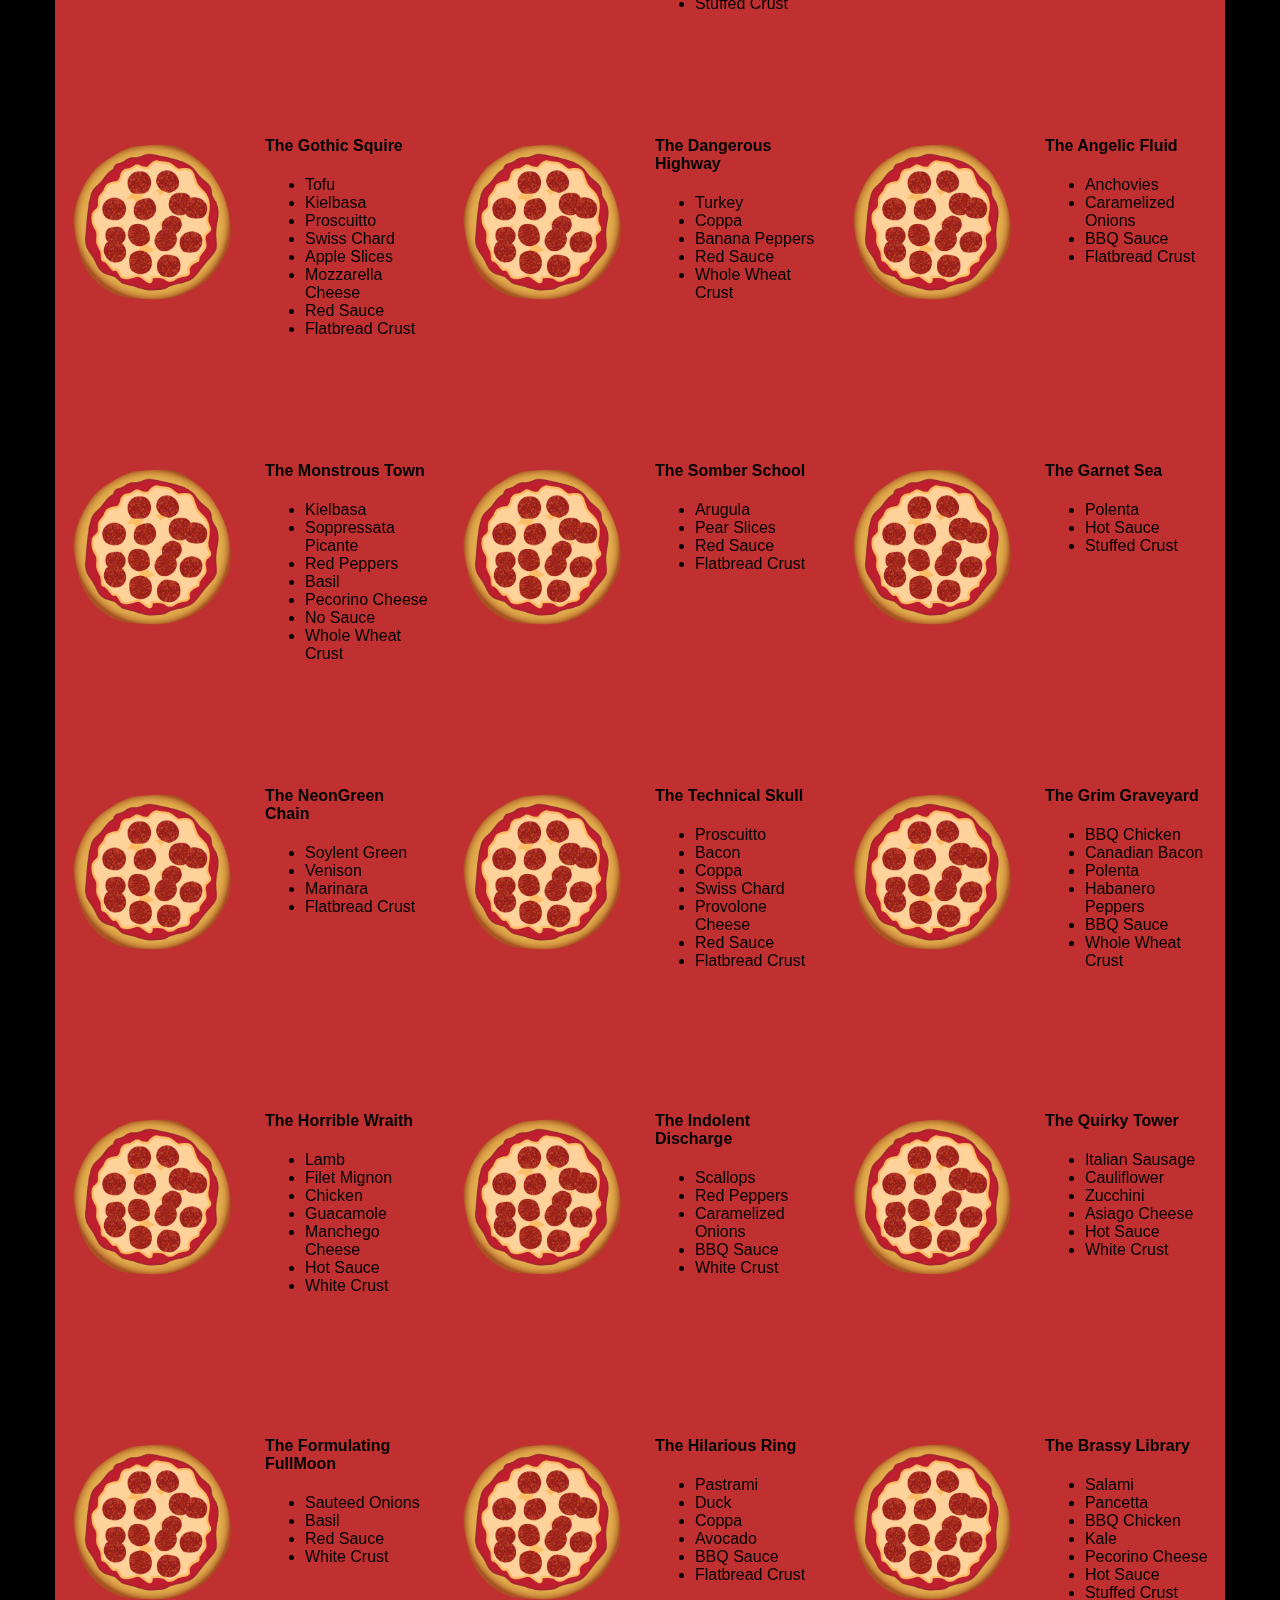
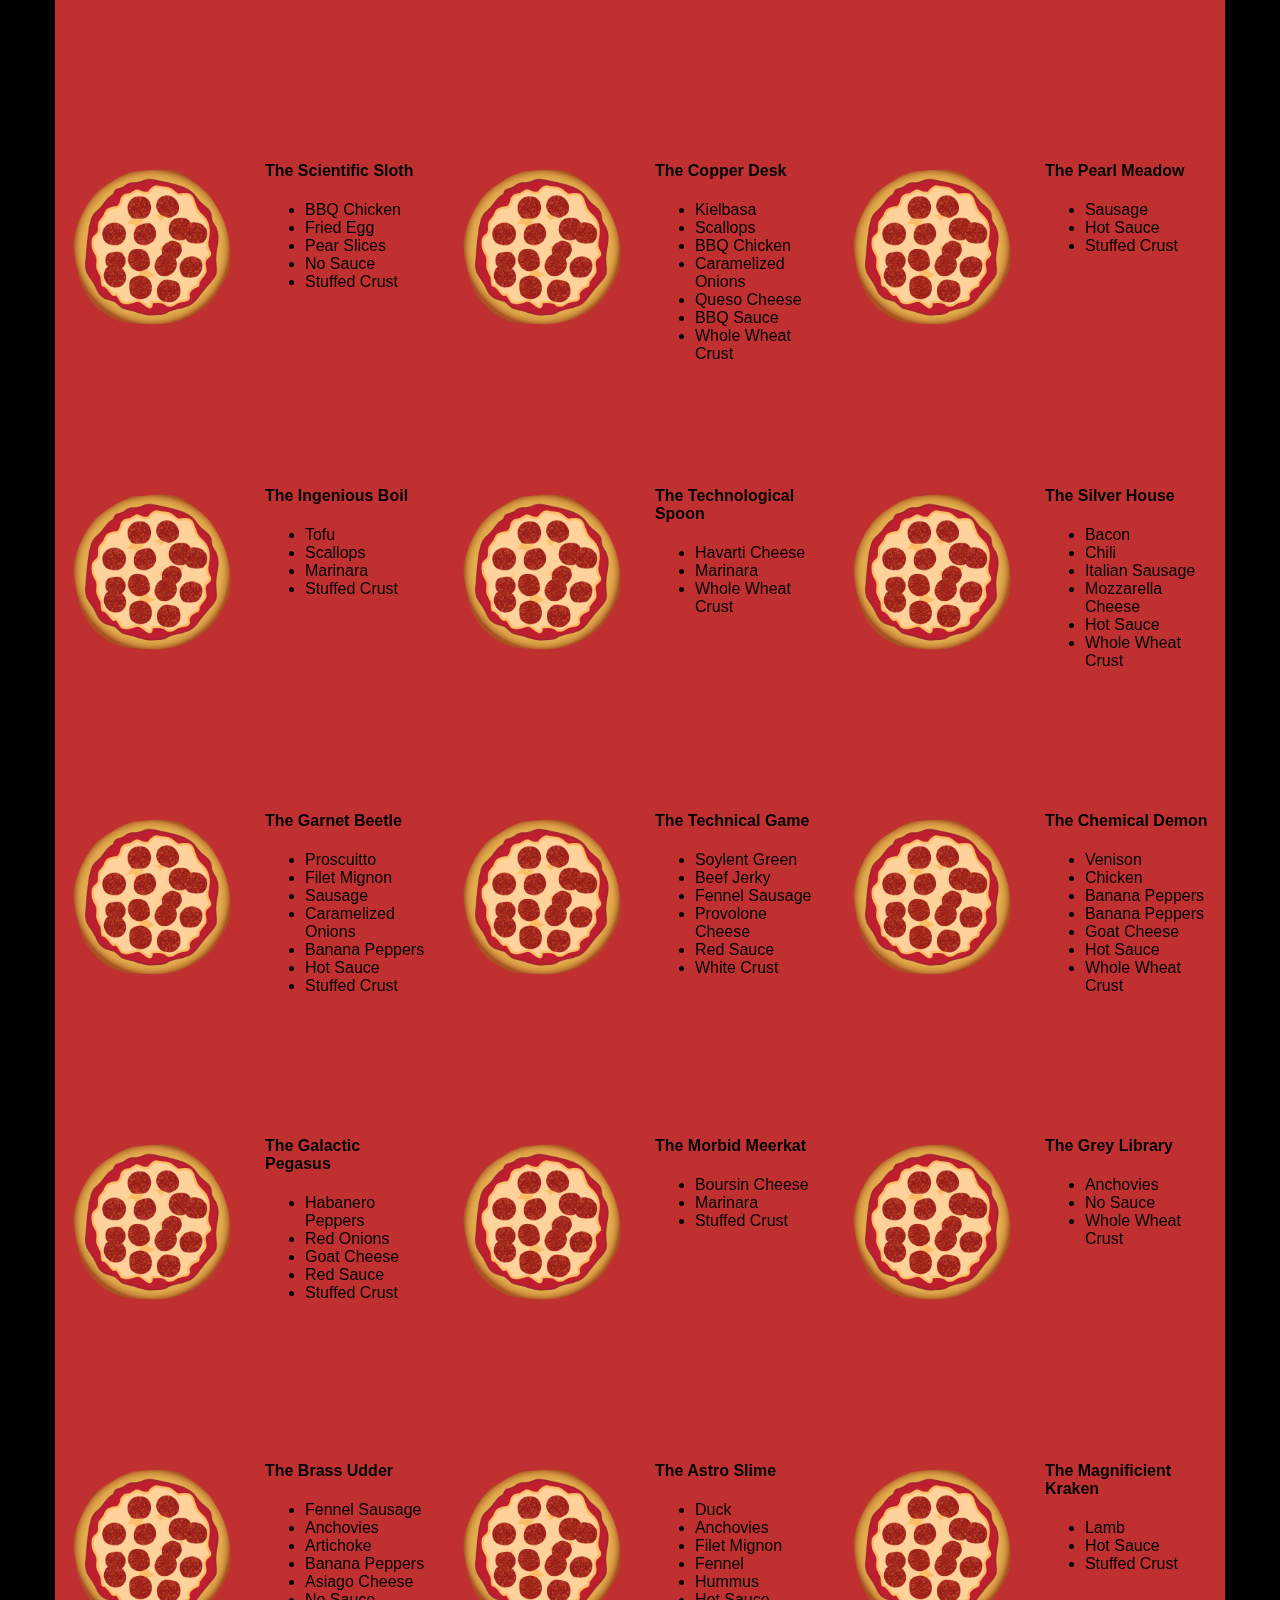
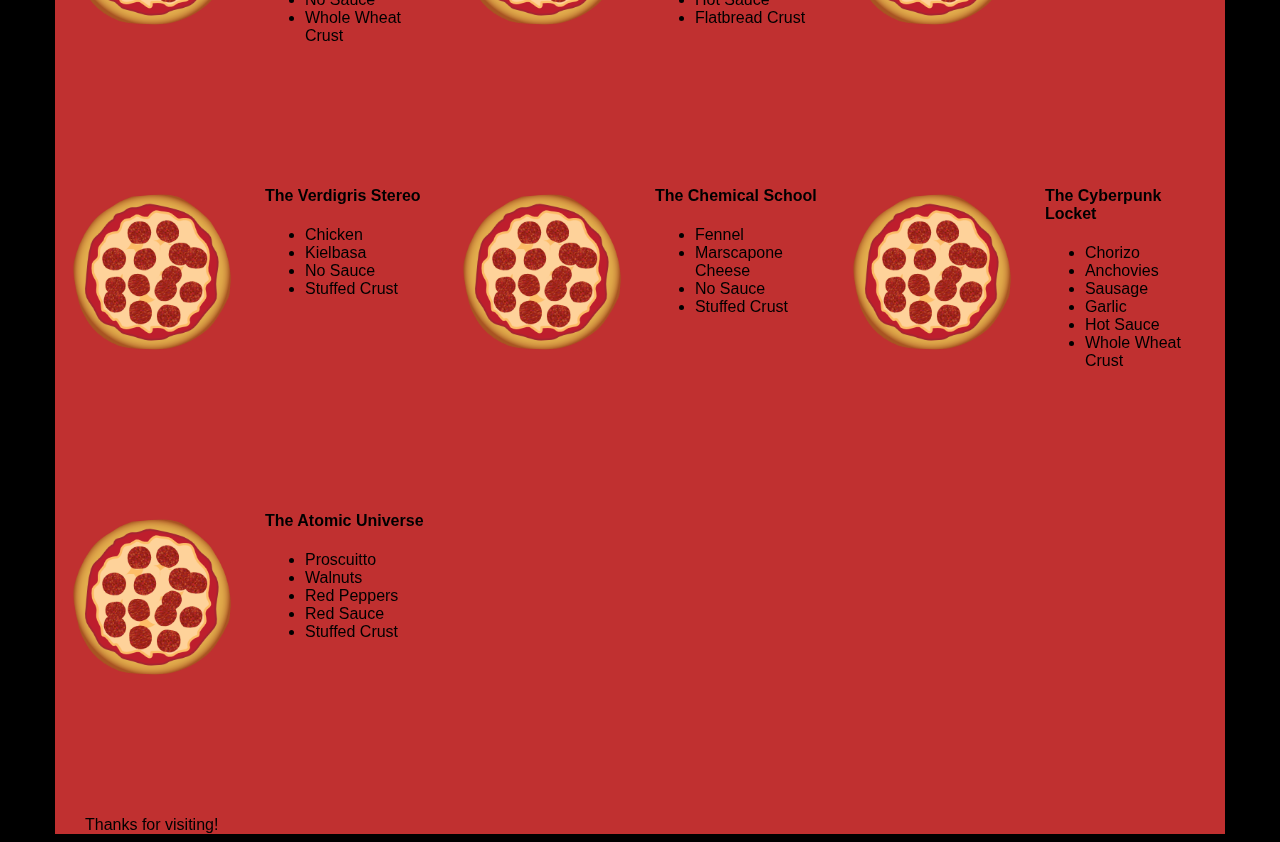
==== commit ae65f470: "rimosso will-change da esempio 005" ====
--- a/009/index.html
+++ b/009/index.html
@@ -107,7 +107,7 @@
                         <img src="images/pizza.png" class="img-responsive">
                     </div>
                     <div class="col-md-6">
-                        <h4>The Random Special</h4>
+                        <h4>The Udacity Special</h4>
                         <ul>
                             <li>Turkey</li>
                             <li>Tofu</li>
